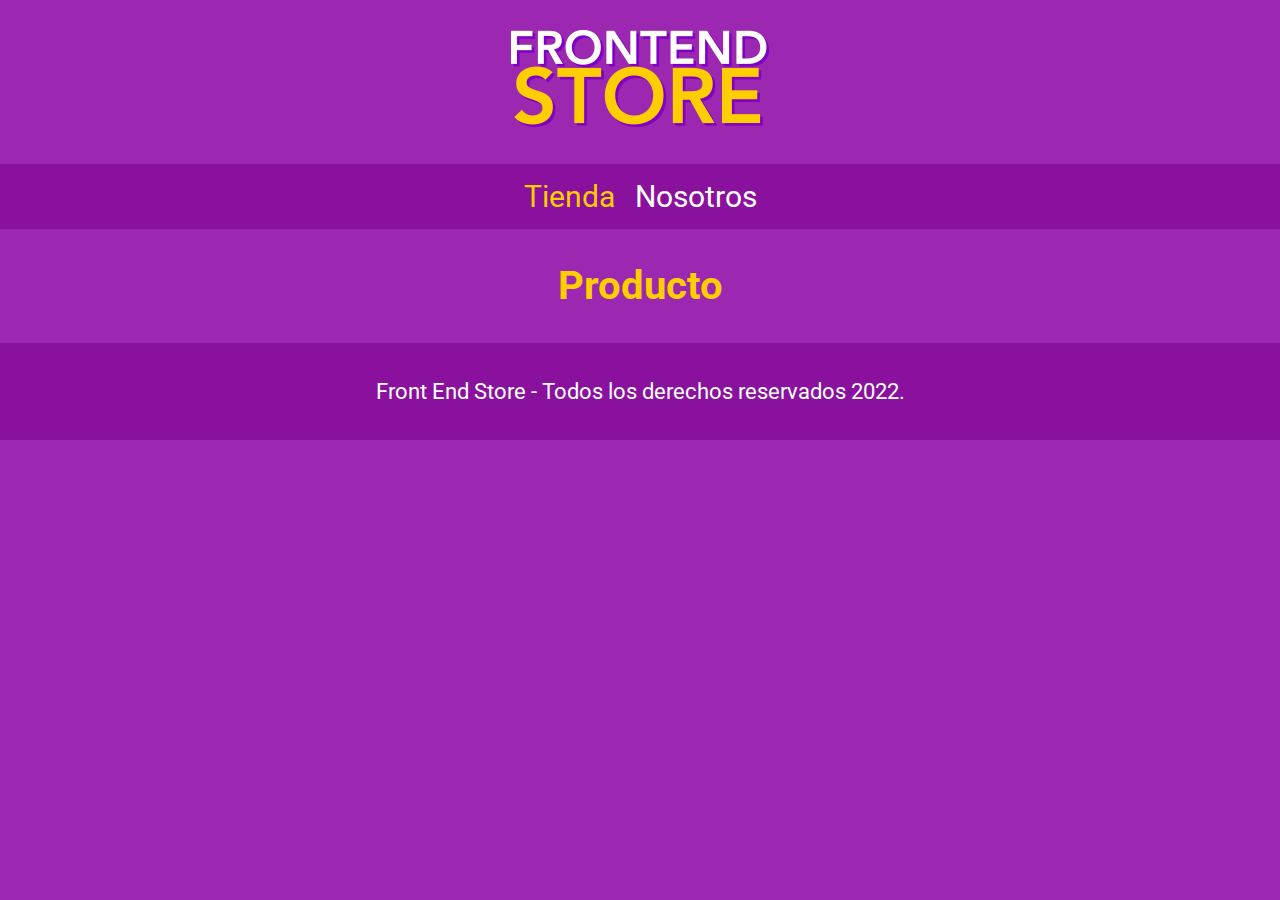
==== producto.html @ 7b9aeccc "Se inicializa proyecto" ====
<!DOCTYPE html>
<html lang="en">
<head>
    <meta charset="UTF-8">
    <meta http-equiv="X-UA-Compatible" content="IE=edge">
    <meta name="viewport" content="width=device-width, initial-scale=1.0">
    <title>FrontEnd Store</title>
    <link rel="stylesheet" href="css/normalize.css">
    <link href="https://fonts.googleapis.com/css2?family=Roboto:wght@400;700&display=swap" rel="stylesheet">
    <link rel="stylesheet" href="css/styles.css">
    <link rel="preconnect" href="https://fonts.googleapis.com">
    <link rel="preconnect" href="https://fonts.gstatic.com" crossorigin>
</head>
<body>
    <header class="header">
        <a href="index.html">
            <img class="header__logo" src="img/logo.png" alt="logotipo">
        </a>
    </header>

    <nav class="navegacion">
        <a class="navegacion__enlace navegacion__enlace--activo" href="index.html">Tienda</a>
        <a class="navegacion__enlace" href="nosotros.html">Nosotros</a>
    </nav>

    <main class="contenedor">
        <h1>Producto</h1>
    </main>

    <footer class="footer">
        <p class="footer__texto">Front End Store - Todos los derechos reservados 2022.</p>
    </footer>
</body>
</html>
---- css/styles.css ----
:root{
    --primario: #9c27b0;
    --primarioOscuro: #89119d;
    --secundario: #ffce00;
    --secundarioOscuro: rgb(233,287,2);
    --blanco: #fff;
    --negro: #000;
    --fuentePrincipal: 'Roboto', sans-serif;
}
html{
   box-sizing: border-box;
   font-size: 62.5%;
}
*, *:before, *:after{
   box-sizing: inherit;
}
/*! Globales */
body{
    background-color: var(--primario);
    font-size: 1.6rem;
    line-height: 1.5;
}
p{
    font-size: 1.8rem;
    font-family: Arial, Helvetica, sans-serif;
    color: var(--blanco);
}
a{
    text-decoration: none;
}
img{
    max-width: 100%;
}
.contenedor{
    max-width: 120rem;
    margin: 0 auto;
}
h1,h2,h3{
    text-align: center;
    color: var(--secundario);
    font-family: var(--fuentePrincipal);
}
h1{
    font-size: 4rem;
}
h2{
    font-size: 3.2rem;
}
h3{
    font-size: 2.4rem;
}
/*! Header */
.header{
    display: flex;
    justify-content: center;
}
.header__logo{
    margin: 3rem 0;
}
/*! Footer */
.footer{
    background-color: var(--primarioOscuro);
    padding: 1rem 0;
    margin-top: 2rem;
}
.footer__texto{
    font-family: var(--fuentePrincipal);
    text-align: center;
    font-size: 2.2rem;
}
/*! Navegacion */
.navegacion{
    background-color: var(--primarioOscuro);
    padding: 1rem 0;
    display: flex;
    justify-content: center;
    gap: 2rem;
}
.navegacion__enlace{
    font-family: var(--fuentePrincipal);
    color: var(--blanco);
    font-size: 3rem;
}
.navegacion__enlace:hover,
.navegacion__enlace--activo{
    color: var(--secundario);
}
/*! Grid */
.grid{
    display: grid;
    grid-template-columns: repeat(2,1fr);
    gap: 2rem;
}
@media (min-width: 768px) {
    .grid{
        grid-template-columns: repeat(3,1fr);
    }
}
/*! Productos */
.producto{
    background-color: var(--primarioOscuro);
    padding: 1rem;
}
.producto__imagen{
    width: 100%;
}
.producto__nombre{
    font-size: 4rem;
}
.producto__precio{
    font-size: 2.8rem;
    color: var(--secundario);
}
.producto__nombre,
.producto__precio{
    font-family: var(--fuentePrincipal);
    margin: 1rem 0;
    text-align: center;
    line-height: 1.2;
}
/*! Graficos */
.grafico{
    min-height: 30rem;
    background-repeat: no-repeat;
    background-size: cover;
    grid-column: 1 / 3;
}
.grafico--camisas{
    grid-row: 2 / 3;
    background-image: url(../img/grafico1.jpg);
}
.grafico--node{
    background-image: url(../img/grafico2.jpg);
    grid-row: 8 / 9;
}
@media (min-width: 768px) {
    .grafico--node{
        grid-row: 5 / 6;
        grid-column: 2 / 4;
    }
}
/*! Nosotros */
.nosotros{
    display: grid;
    grid-template-rows: repeat(2,auto);
}
@media (min-width: 768px) {
    .nosotros{
        grid-template-columns: repeat(2,1fr);
        gap: 2rem;
    }
}
.nosotros__imagen{
    grid-row: 1 / 2;
    width: 100%;
}
@media (min-width: 768px) {
    .nosotros__imagen{
        grid-column: 2 / 3;
    }
}
/*! Bloques */
.bloques{
    display: grid;
    grid-template-columns: repeat(2,1fr);
    gap: 2rem;
}
@media (min-width: 768px) {
    .bloques{
        grid-template-columns: repeat(4,1fr);
    }
}
.bloque{
    text-align: center;
}
.bloque__titulo{
    margin: 0;
}
.bloque__imagen{
    width: 100%;
}
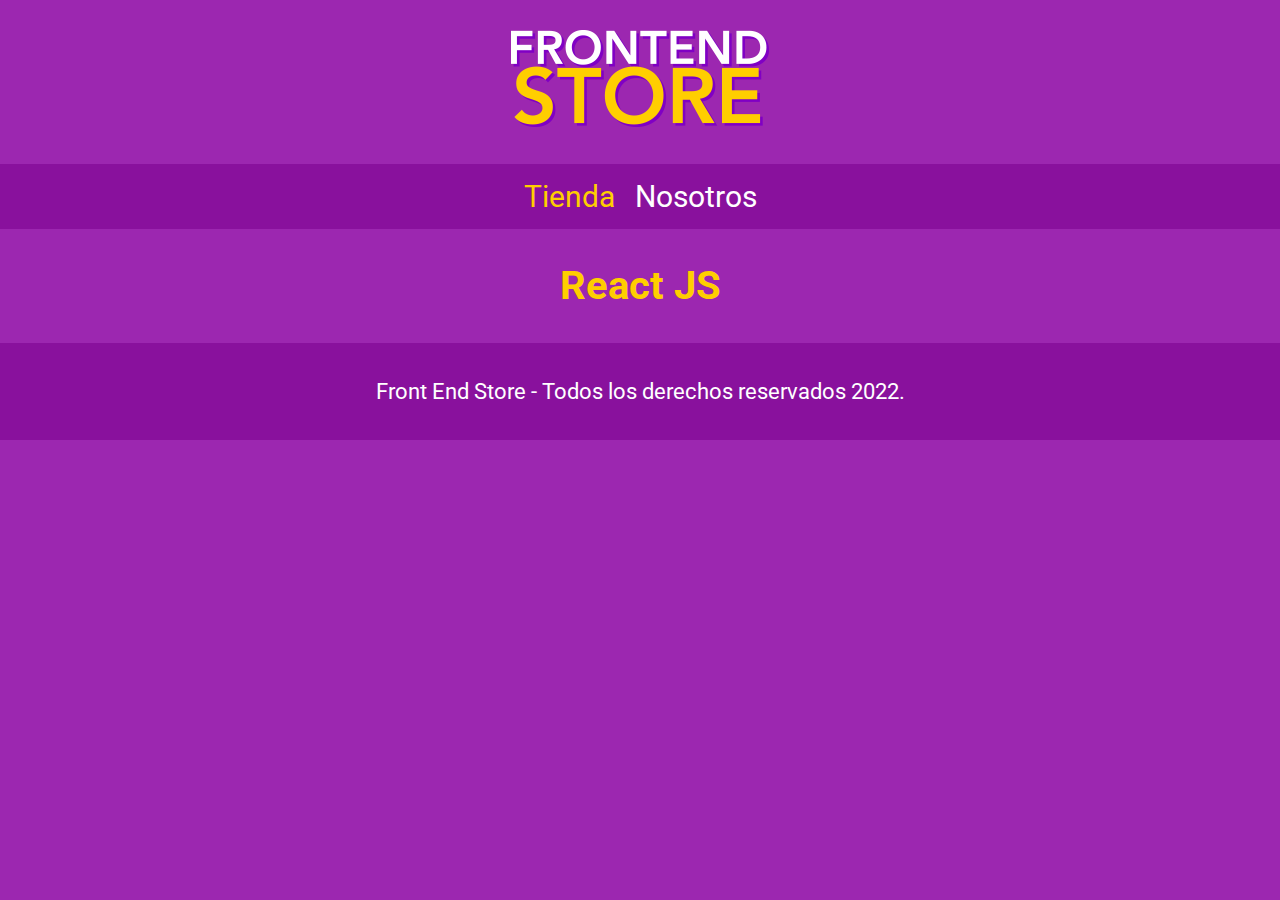
==== commit 80d8b093: "Empezamos vista productos" ====
--- a/producto.html
+++ b/producto.html
@@ -24,7 +24,7 @@
     </nav>
 
     <main class="contenedor">
-        <h1>Producto</h1>
+        <h1>React JS</h1>
     </main>
 
     <footer class="footer">
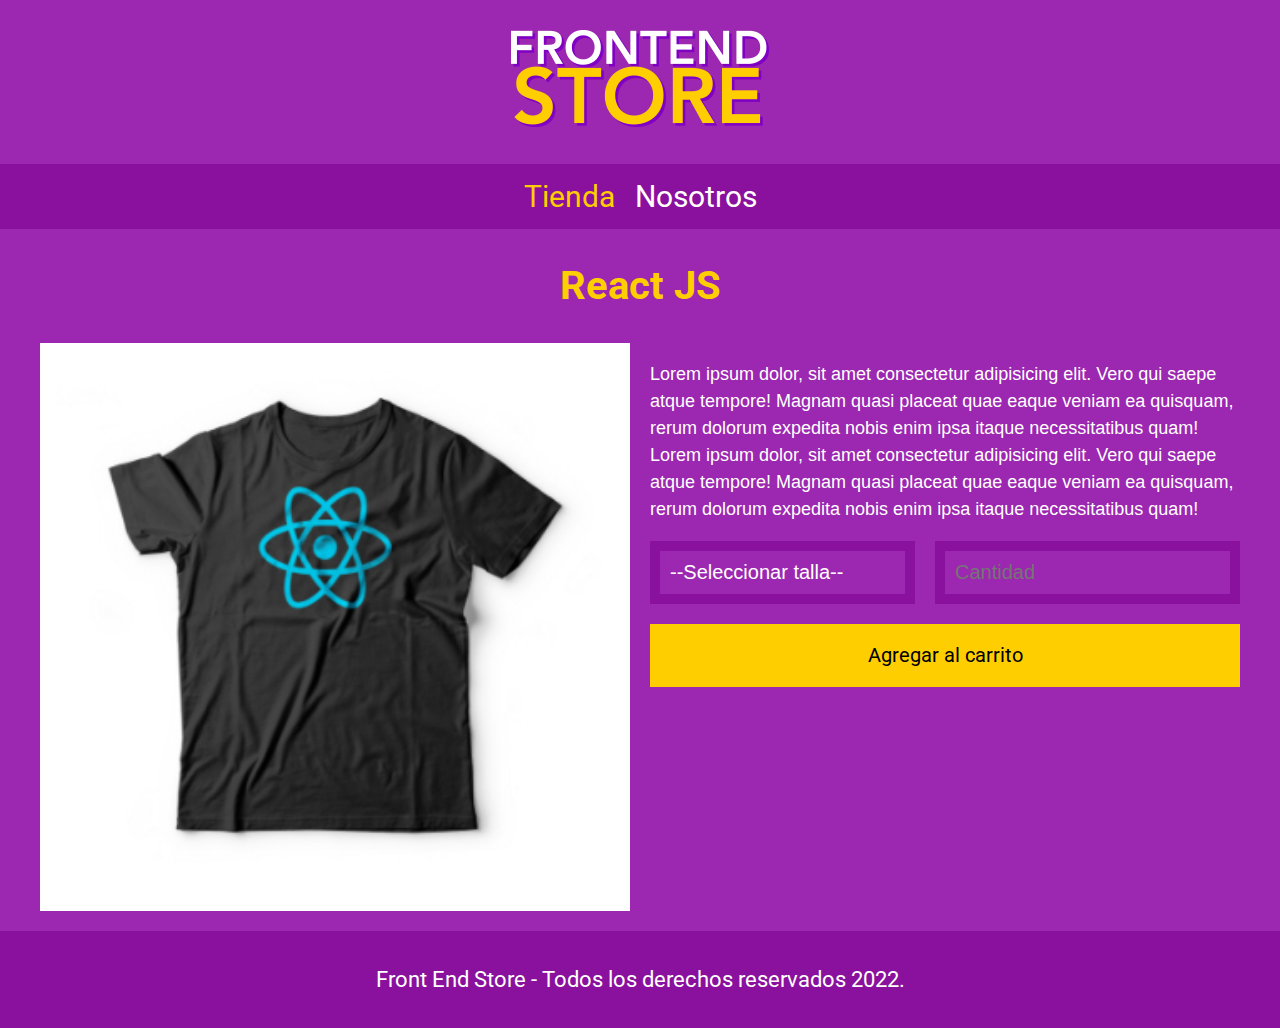
==== commit 3e1e4b01: "Proyecto frontend store finalizado" ====
--- a/producto.html
+++ b/producto.html
@@ -25,6 +25,32 @@
 
     <main class="contenedor">
         <h1>React JS</h1>
+        <div class="camisa">
+            <img src="img/3.jpg" alt="Imagen del producto" class="camisa__imagen">
+            <div class="camisa__contenido">
+                <p>Lorem ipsum dolor, sit amet consectetur adipisicing elit. Vero qui saepe atque tempore! Magnam quasi placeat quae eaque veniam ea quisquam, rerum dolorum expedita nobis enim ipsa itaque necessitatibus quam! Lorem ipsum dolor, sit amet consectetur adipisicing elit. Vero qui saepe atque tempore! Magnam quasi placeat quae eaque veniam ea quisquam, rerum dolorum expedita nobis enim ipsa itaque necessitatibus quam!</p>
+
+                <form action="" class="formulario">
+                    <select class="formulario__campo">
+                        <option disabled selected>
+                            --Seleccionar talla--
+                        </option>
+                        <option value="">
+                            Chica
+                        </option>
+                        <option value="">
+                            Mediana
+                        </option>
+                        <option value="">
+                            Grande
+                        </option>
+                    </select>
+                    <input class="formulario__campo" type="number" placeholder="Cantidad" min="1">
+                    <input class="formulario__submit" type="submit" value="Agregar al carrito">
+                </form>
+            </div>
+            
+        </div>
     </main>
 
     <footer class="footer">
--- a/css/styles.css
+++ b/css/styles.css
@@ -29,7 +29,7 @@
     text-decoration: none;
 }
 img{
-    max-width: 100%;
+    width: 100%;
 }
 .contenedor{
     max-width: 120rem;
@@ -101,9 +101,6 @@
     background-color: var(--primarioOscuro);
     padding: 1rem;
 }
-.producto__imagen{
-    width: 100%;
-}
 .producto__nombre{
     font-size: 4rem;
 }
@@ -152,7 +149,6 @@
 }
 .nosotros__imagen{
     grid-row: 1 / 2;
-    width: 100%;
 }
 @media (min-width: 768px) {
     .nosotros__imagen{
@@ -176,6 +172,46 @@
 .bloque__titulo{
     margin: 0;
 }
-.bloque__imagen{
-    width: 100%;
+
+/**! Pagina del producto **/
+
+@media (min-width: 768px) {
+    .camisa{
+        display: grid;
+        grid-template-columns: repeat(2,1fr);
+        column-gap: 2rem;
+    }
+}
+.formulario{
+    display: grid;
+    grid-template-columns: repeat(2,1fr);
+    gap: 2rem;
+}
+.formulario__campo{
+    /* border-color: var(--primarioOscuro);
+    border-width: 1rem;
+    border-style: solid; */
+
+    border: 1rem solid var(--primarioOscuro); /**! Es lo mismo que arroba pero mas acotado **/
+    background-color: transparent;
+    color: var(--blanco);
+    font-size: 2rem;
+    font-family: Arial, Helvetica, sans-serif;
+    padding: 1rem;
+    appearance: none;
+}
+.formulario__submit{
+    background-color: var(--secundario);
+    border: none;
+    font-size: 2rem;
+    font-family: var(--fuentePrincipal);
+    padding: 2rem;
+    transition: backgound-color .3s ease; /**! transition sirve para dar animaciones **/
+    transition: font-size .3s ease;
+    grid-column: 1 / 3;
+}
+.formulario__submit:hover{
+    font-size: 2.4rem;
+    cursor: pointer;
+    background-color: var(--secundarioOscuro);
 }